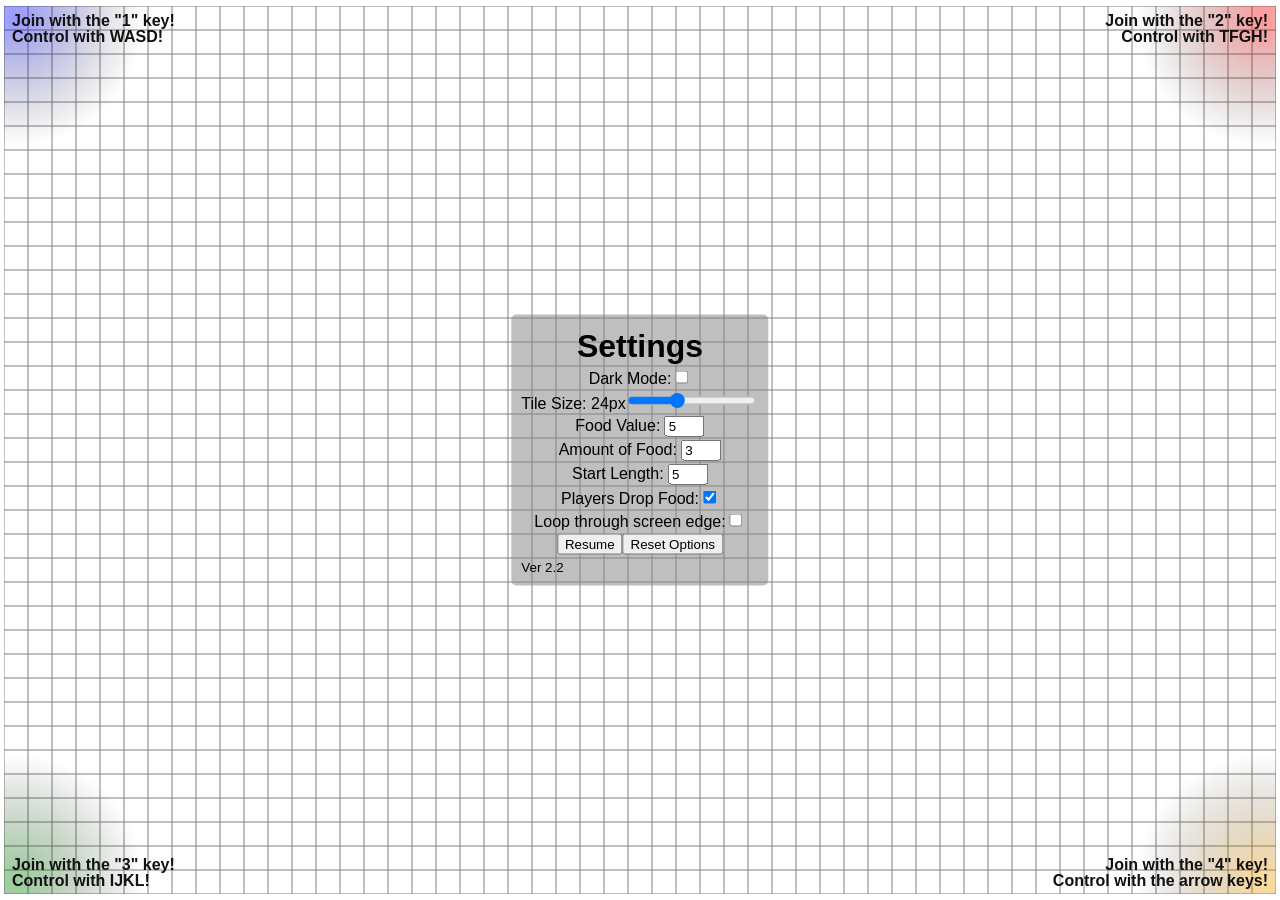
==== index.html @ a9f5474e "changed 764 files" ====
<!DOCTYPE html>
<html lang="en-us">
	<head>
		<!-- Global site tag (gtag.js) - Google Analytics -->
		<script async src="https://www.googletagmanager.com/gtag/js?id=UA-114106362-3"></script>
		<script>
			window.dataLayer = window.dataLayer || [];
			function gtag(){dataLayer.push(arguments);}
			gtag('js', new Date());

			gtag('config', 'UA-114106362-3');
		</script>

		<title>Multiplayer Snake</title>
		<meta name="robots" content="noindex">
		<meta charset="utf-8" />
		<meta name="description" content="pgattic's Web Games">
		<meta name="author" content="Preston Corless, SaveState">
		<link rel="icon" type="image/png" href="favicon-32x32.png" sizes="32x32" />
		<link rel="icon" type="image/png" href="favicon-16x16.png" sizes="16x16" />
		<style>
			canvas {
				padding: 0;
				display: block;
				margin: 0 auto;
				position: absolute;
				top: 50%;
				left: 50%;
				-ms-transform: translate(-50%, -50%);
				transform: translate(-50%, -50%);
			}
			#menu {
				background: #8888;
				font-family: Arial;
				margin: 0;
				padding: 10px;
				position: absolute;
				top: 50%;
				left: 50%;
				-ms-transform: translate(-50%, -50%);
				transform: translate(-50%, -50%);
				place-items: center;
				border-radius: 5px;
			}
			#menu>* {
				margin: 3px auto;
				width: fit-content;
			}
			input[type=number] {
				width: 32px;
			}
		</style>
	</head>
	<body>
		<canvas id="canvas" width="100%" height="100%">Sorry, your browser doesn't support HTML5 Canvas! Choose a different browser please!</canvas>
		<form id="menu" oninput="applySettings()">
			<h1>Settings</h1>
			<p>Dark Mode:<input type="checkbox"id="darkBox"></p>
			<p>Tile Size: <span id="unitOut">24</span>px<input type="range" value="24" min="1" max="64" id="unitBox"></p>
			<p>Food Value: <input type="number" value="5" id="foodValBox"></p>
			<p>Amount of Food: <input type="number" value="3" id="foodAmtBox"></p>
			<p>Start Length: <input type="number" value="5" id="startScoreBox"></p>
			<p>Players Drop Food:<input type="checkbox"id="pFoodBox"checked="true"></p>
			<p>Loop through screen edge:<input type="checkbox"id="loopBox"></p>
			<div><input type="button" value="Resume" onclick="togglePause()"><input type="button" value="Reset Options" onclick="resetOptions()"></div>
			<small>Ver 2.2</small>
		</form>
		<script src="script.js"></script>
	</body>
</html>
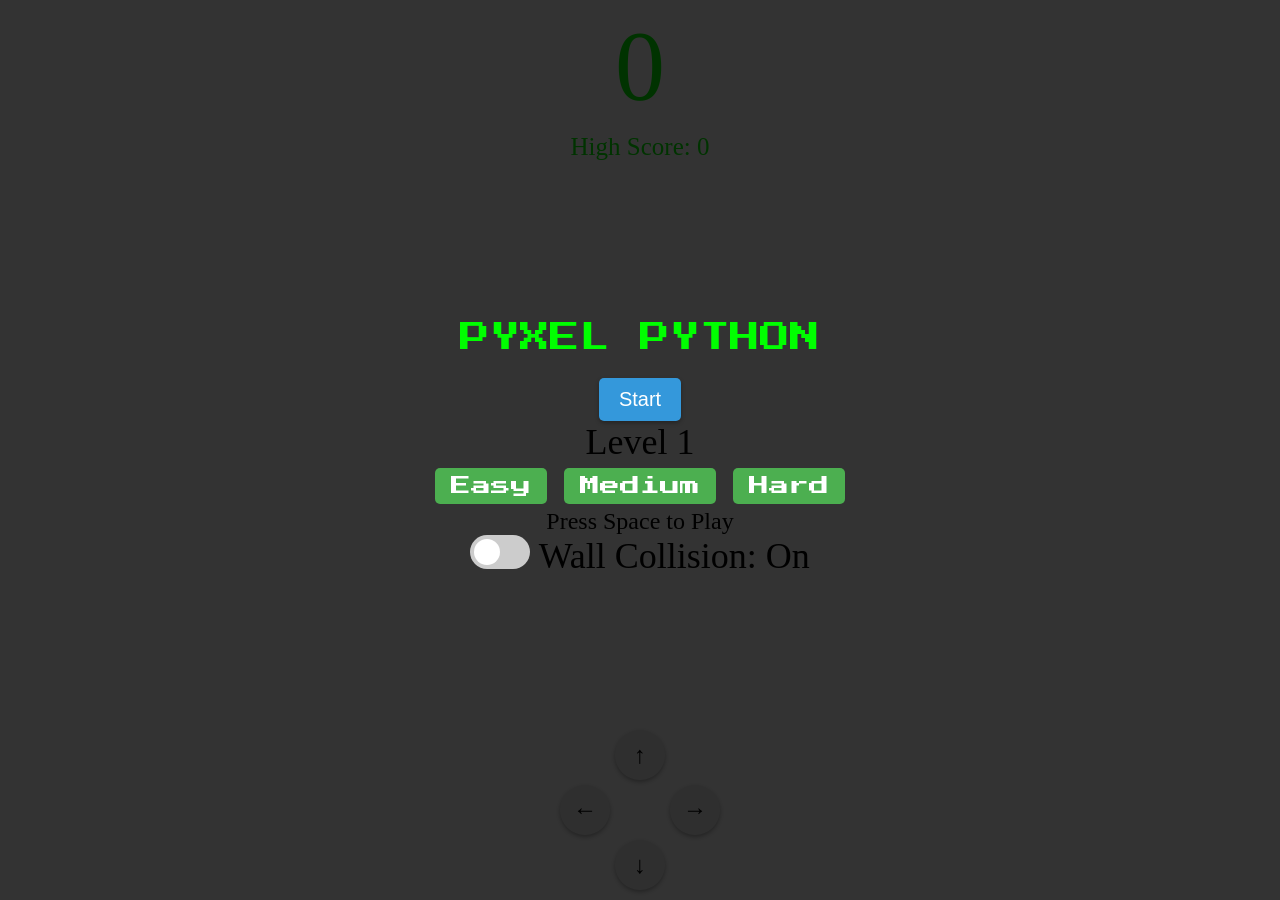
==== commit d9a23368: "Add files via upload" ====
--- a/index.html
+++ b/index.html
@@ -1,70 +1,92 @@
-<!DOCTYPE html>
-<html lang="en-us">
-	<head>
-		<!-- Global site tag (gtag.js) - Google Analytics -->
-		<script async src="https://www.googletagmanager.com/gtag/js?id=UA-114106362-3"></script>
-		<script>
-			window.dataLayer = window.dataLayer || [];
-			function gtag(){dataLayer.push(arguments);}
-			gtag('js', new Date());
-
-			gtag('config', 'UA-114106362-3');
-		</script>
-
-		<title>Multiplayer Snake</title>
-		<meta name="robots" content="noindex">
-		<meta charset="utf-8" />
-		<meta name="description" content="pgattic's Web Games">
-		<meta name="author" content="Preston Corless, SaveState">
-		<link rel="icon" type="image/png" href="favicon-32x32.png" sizes="32x32" />
-		<link rel="icon" type="image/png" href="favicon-16x16.png" sizes="16x16" />
-		<style>
-			canvas {
-				padding: 0;
-				display: block;
-				margin: 0 auto;
-				position: absolute;
-				top: 50%;
-				left: 50%;
-				-ms-transform: translate(-50%, -50%);
-				transform: translate(-50%, -50%);
-			}
-			#menu {
-				background: #8888;
-				font-family: Arial;
-				margin: 0;
-				padding: 10px;
-				position: absolute;
-				top: 50%;
-				left: 50%;
-				-ms-transform: translate(-50%, -50%);
-				transform: translate(-50%, -50%);
-				place-items: center;
-				border-radius: 5px;
-			}
-			#menu>* {
-				margin: 3px auto;
-				width: fit-content;
-			}
-			input[type=number] {
-				width: 32px;
-			}
-		</style>
-	</head>
-	<body>
-		<canvas id="canvas" width="100%" height="100%">Sorry, your browser doesn't support HTML5 Canvas! Choose a different browser please!</canvas>
-		<form id="menu" oninput="applySettings()">
-			<h1>Settings</h1>
-			<p>Dark Mode:<input type="checkbox"id="darkBox"></p>
-			<p>Tile Size: <span id="unitOut">24</span>px<input type="range" value="24" min="1" max="64" id="unitBox"></p>
-			<p>Food Value: <input type="number" value="5" id="foodValBox"></p>
-			<p>Amount of Food: <input type="number" value="3" id="foodAmtBox"></p>
-			<p>Start Length: <input type="number" value="5" id="startScoreBox"></p>
-			<p>Players Drop Food:<input type="checkbox"id="pFoodBox"checked="true"></p>
-			<p>Loop through screen edge:<input type="checkbox"id="loopBox"></p>
-			<div><input type="button" value="Resume" onclick="togglePause()"><input type="button" value="Reset Options" onclick="resetOptions()"></div>
-			<small>Ver 2.2</small>
-		</form>
-		<script src="script.js"></script>
-	</body>
-</html>
+<!DOCTYPE html>
+<html>
+  <head>
+    <meta charset="UTF-8" />
+    <title>Snake Game</title>
+    <link rel="stylesheet" href="snake_game_styles.css" />
+    <link
+      rel="stylesheet"
+      href="https://fonts.googleapis.com/css2?family=Press+Start+2P&display=swap"
+    />
+    <link
+      rel="icon"
+      href="resources/python_logo_pmu_icon.ico"
+      type="image/x-icon"
+    />
+    <!-- Include Socket.io library -->
+    <script src="https://cdn.socket.io/4.1.2/socket.io.js"></script>
+  </head>
+
+  <body>
+    <div id="score">0</div>
+    <div id="high-score">High Score: 0</div>
+    <canvas id="snakeboard" width="400" height="400"></canvas>
+    <div id="game-over" style="display: none">
+      <!-- The `<div id="game-over-content">` section is creating the content that is displayed when the
+    game is over. It includes a heading `<h2>` that says "Game Over!", a paragraph `<p>` that
+    displays the final score using a `<span>` element with the id "final-score", and a button
+    `<button>` that calls the `restartGame()` function when clicked. This content is used to provide
+    information to the player about their final score and allows them to restart the game. -->
+      <div id="game-over-content">
+        <h2>Game Over!</h2>
+        <p>Your final score: <span id="final-score">0</span></p>
+        <button onclick="restartGame()">Restart</button>
+      </div>
+    </div>
+    <!-- Add the level selection menu to the welcome overlay -->
+    <div id="welcome-overlay">
+      <div id="welcome-text">PYXEL PYTHON</div>
+      <!-- Start Button-->
+      <div id="start-container">
+        <button id="start-button" onclick="startGame()">Start</button>
+      </div>
+
+      <!-- Add the level indicator element -->
+      <div id="level-indicator">Level 1</div>
+      <!-- The `<div id="level-selection">` section is creating a set of buttons that allow the user to
+    select the difficulty level of the snake game. Each button has an `onclick` attribute that calls
+    the `selectLevel()` function with a specific difficulty level as an argument. -->
+      <div id="level-selection">
+        <button onclick="selectLevel('easy')">Easy</button>
+        <button onclick="selectLevel('medium')">Medium</button>
+        <button onclick="selectLevel('hard')">Hard</button>
+      </div>
+      <div id="play-text">Press Space to Play</div>
+      <!-- The `<div>` element with the id "wall-collision-switch" is creating a toggle switch for wall
+    collision in the snake game. -->
+      <div id="wall-collision-switch">
+        <label class="switch">
+          <input
+            type="checkbox"
+            id="wall-collision-toggle"
+            onclick="toggleWallCollision()"
+          />
+          <span class="slider round"></span>
+        </label>
+        <span id="wall-collision-label">Wall Collision: On</span>
+      </div>
+    </div>
+
+    <!-- The code you provided is creating a set of buttons with arrow symbols (←, →, ↑, ↓) inside a `<div>`
+element with the id "touch-controls". These buttons are used for touch controls in the snake game.
+Each button has an `onclick` attribute that calls a corresponding function (`moveLeft()`,
+`moveRight()`, `moveUp()`, `moveDown()`) when clicked. These functions are likely responsible for
+controlling the movement of the snake in the game. -->
+    <div id="touch-controls">
+      <button id="moveLeftBtn" onclick="moveLeft()">←</button>
+      <button id="moveRightBtn" onclick="moveRight()">→</button>
+      <button id="moveUpBtn" onclick="moveUp()">↑</button>
+      <button id="moveDownBtn" onclick="moveDown()">↓</button>
+    </div>
+    <audio id="game-over-sound" preload="auto">
+      <source src="resource/2G7CF5V-gamers-fail-game.mp3" type="audio/mp3" />
+      <!-- Add more <source> elements with different audio formats for cross-browser compatibility -->
+      <!-- For example: <source src="path/to/your/sound-effect.ogg" type="audio/ogg"> -->
+    </audio>
+    <audio id="background-music" preload="auto" loop>
+      <source src="resource/Press_Start.mp3" type="audio/mp3" />
+      <!-- Add more <source> elements with different audio formats for cross-browser compatibility -->
+    </audio>
+    <script src="snake_game_scripts.js"></script>
+  </body>
+</html>
--- a/snake_game_styles.css
+++ b/snake_game_styles.css
@@ -0,0 +1,330 @@
+body {
+  background-color: var(--background-color);
+}
+
+/* The CSS code is styling a button with the id "multiplayer-button". */
+#multiplayer-button {
+  background-color: #4caf50; /* Green background color */
+  border: none; /* Remove the border */
+  color: white; /* White text color */
+  padding: 10px 20px; /* Add padding for a nice button size */
+  text-align: center; /* Center the text horizontally */
+  text-decoration: none; /* Remove underline from the text */
+  display: inline-block; /* Make it an inline block element */
+  font-size: 16px; /* Font size */
+  border-radius: 5px; /* Add rounded corners */
+  cursor: pointer; /* Add a pointer cursor on hover */
+  margin-top: 20px; /* Add some top margin for spacing */
+  transition: background-color 0.3s ease; /* Smooth background color transition */
+}
+
+#multiplayer-button:hover {
+  background-color: #45a049; /* Darker green on hover */
+}
+
+#snakeboard {
+  position: absolute;
+  top: 50%;
+  left: 50%;
+  transform: translate(-50%, -50%);
+  margin-bottom: 100px; /* Create space between the snake board and controls */
+  max-width: 100%; /* Ensure the canvas doesn't exceed its container's width */
+  max-height: 100vh; /* Ensure the canvas doesn't exceed the viewport height */
+  width: auto; /* Let the canvas scale its width based on its container */
+  height: auto; /* Let the canvas scale its height based on its container */
+  background-color: var(--snakeboard-background);
+  border: 10px solid var(--snakeboard-border);
+  box-shadow: 8px 8px 16px var(--snakeboard-shadow-dark),
+    -8px -8px 16px var(--snakeboard-shadow-light);
+  margin: 0 auto; /* Center the game board horizontally */
+}
+
+#score {
+  font-size: 100px;
+  color: #00ff00;
+  text-shadow: 4px 4px 8px var(--snakeboard-shadow-dark);
+  text-align: center;
+  margin: 0; /* Remove default margin */
+}
+
+#high-score {
+  font-size: 25px;
+  color: #00ff00;
+  text-shadow: 1px 1px 1px var(--snakeboard-shadow-dark);
+  text-align: center;
+  margin: 10px 0 0; /* Adjust the top margin */
+}
+
+#game-over {
+  text-align: center;
+  color: var(--snakeboard-background);
+  text-shadow: 2px 2px 4px var(--snakeboard-shadow-dark);
+}
+#welcome-overlay {
+  position: absolute;
+  top: 0;
+  left: 0;
+  width: 100%;
+  height: 100%;
+  background-color: rgba(0, 0, 0, 0.8);
+  display: flex;
+  justify-content: center;
+  align-items: center;
+  flex-direction: column;
+  color: var(--snakeboard-background);
+  font-size: 36px;
+  z-index: 999;
+  text-shadow: 2px 2px 4px var(--snakeboard-shadow-dark);
+}
+@keyframes levitate {
+  0%,
+  100% {
+    transform: translateY(0);
+  }
+  50% {
+    transform: translateY(-10px);
+  }
+}
+
+@keyframes pulse {
+  0%,
+  100% {
+    transform: scale(1);
+  }
+  50% {
+    transform: scale(1.1);
+  }
+}
+
+@keyframes glow {
+  0%,
+  100% {
+    text-shadow: none;
+  }
+  50% {
+    text-shadow: 0 0 10px #00ff00, 0 0 20px #00ff00, 0 0 30px #00ff00;
+  }
+}
+
+#welcome-text {
+  font-family: "Press Start 2P", cursive, sans-serif;
+  font-size: 30px; /* Adjust the font size as needed */
+  color: #00ff00; /* Set the initial text color */
+  animation: levitate 2s ease-in-out infinite, pulse 2s ease-in-out infinite,
+    glow 2s ease-in-out infinite;
+}
+
+#start-container {
+  text-align: center;
+  margin-top: 20px;
+}
+
+#start-button {
+  font-size: 20px;
+  padding: 10px 20px;
+  background-color: #3498db;
+  color: white;
+  border: none;
+  border-radius: 5px;
+  cursor: pointer;
+  box-shadow: 0px 2px 4px rgba(0, 0, 0, 0.3);
+  transition: background-color 0.3s;
+}
+
+#start-button:hover {
+  background-color: #2980b9;
+}
+
+#play-text {
+  font-size: 24px;
+}
+/* Add asymmetrical layout for the game over screen */
+#game-over {
+  position: absolute;
+  top: 50%;
+  left: 50%;
+  transform: translate(-50%, -50%);
+  background-color: rgba(0, 0, 0, 0.8);
+  padding: 20px;
+  display: flex;
+  flex-direction: column;
+  justify-content: center;
+  align-items: center;
+  color: white;
+  font-size: 36px;
+  z-index: 999;
+}
+#game-over-content {
+  max-width: 400px;
+  text-align: center;
+}
+#game-over h2 {
+  font-size: 48px;
+  font-weight: bold;
+  margin-bottom: 20px;
+}
+#game-over p {
+  font-size: 24px;
+  margin-bottom: 30px;
+}
+#game-over button {
+  font-size: 24px;
+  padding: 10px 20px;
+  background-color: #4caf50;
+  color: white;
+  border: none;
+  border-radius: 5px;
+  cursor: pointer;
+  transition: background-color 0.3s ease;
+}
+#game-over button:hover {
+  background-color: #45a049;
+}
+.switch {
+  position: relative;
+  display: inline-block;
+  width: 60px;
+  height: 34px;
+}
+
+.switch input {
+  opacity: 0;
+  width: 0;
+  height: 0;
+}
+
+/* Rounded slider */
+.slider {
+  position: absolute;
+  cursor: pointer;
+  top: 0;
+  left: 0;
+  right: 0;
+  bottom: 0;
+  background-color: #ccc;
+  transition: 0.4s;
+  border-radius: 34px;
+}
+
+.slider:before {
+  position: absolute;
+  content: "";
+  height: 26px;
+  width: 26px;
+  left: 4px;
+  bottom: 4px;
+  background-color: white;
+  transition: 0.4s;
+  border-radius: 50%;
+}
+
+input:checked + .slider {
+  background-color: #2196f3;
+}
+
+input:focus + .slider {
+  box-shadow: 0 0 1px #2196f3;
+}
+
+input:checked + .slider:before {
+  transform: translateX(26px);
+}
+
+/* Rounded sliders ends here */
+
+/* Add the level selection buttons to the welcome-overlay */
+#level-selection button {
+  font-size: 20px;
+  font-family: "Press Start 2P", cursive, sans-serif;
+  padding: 8px 16px;
+  margin: 4px;
+  background-color: #4caf50;
+  color: white;
+  border: none;
+  border-radius: 5px;
+  cursor: pointer;
+}
+#touch-controls {
+  position: absolute;
+  bottom: 10px;
+  left: 50%;
+  transform: translateX(-50%);
+  display: grid;
+  grid-template-columns: repeat(2, 1fr);
+  grid-gap: 5px;
+  align-items: center;
+  max-width: 200px; /* Limit the width of the touch controls */
+}
+
+#touch-controls button {
+  font-size: 24px;
+  width: 50px;
+  height: 50px;
+  background-color: #eee;
+  border: none;
+  border-radius: 50%;
+  cursor: pointer;
+  box-shadow: 0px 2px 4px rgba(0, 0, 0, 0.3);
+  transition: background-color 0.3s, transform 0.2s;
+}
+
+#touch-controls button:hover {
+  background-color: #ddd;
+}
+
+#touch-controls button.pressed {
+  transform: scale(1.1);
+}
+
+#moveLeftBtn {
+  grid-column: 1;
+  grid-row: 2;
+}
+
+#moveRightBtn {
+  grid-column: 3;
+  grid-row: 2;
+}
+
+#moveUpBtn {
+  grid-column: 2;
+  grid-row: 1;
+}
+
+#moveDownBtn {
+  grid-column: 2;
+  grid-row: 3;
+}
+@media (max-width: 768px) {
+  #welcome-text {
+    font-size: 24px; /* Adjust the font size for smaller screens */
+  }
+
+  #level-indicator {
+    font-size: 18px; /* Adjust the font size for smaller screens */
+  }
+
+  #level-selection button {
+    font-size: 16px; /* Adjust the font size for smaller screens */
+  }
+
+  #play-text {
+    font-size: 20px; /* Adjust the font size for smaller screens */
+  }
+
+  #wall-collision-label {
+    font-size: 25px; /* Adjust the font size for smaller screens */
+  }
+}
+/* Example styling for a player indicator */
+.player-indicator {
+  position: absolute;
+  top: 10px;
+  left: 10px;
+  background-color: rgba(255, 255, 255, 0.8);
+  border-radius: 5px;
+  padding: 5px 10px;
+  font-family: "Press Start 2P", sans-serif;
+  font-size: 14px;
+  color: #333;
+}
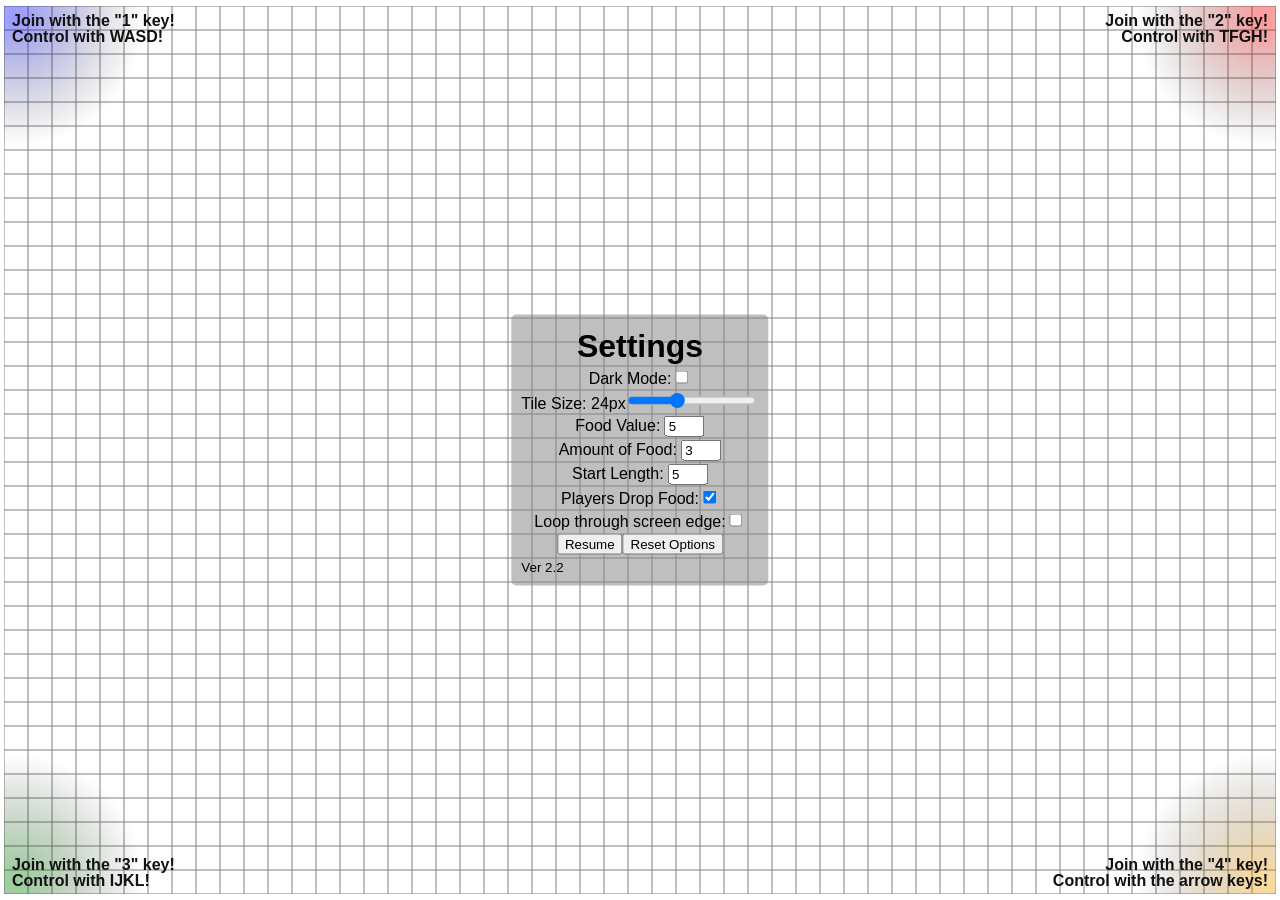
==== commit c64e900b: "changed 3 files" ====
--- a/index.html
+++ b/index.html
@@ -1,92 +1,104 @@
-<!DOCTYPE html>
-<html>
-  <head>
-    <meta charset="UTF-8" />
-    <title>Snake Game</title>
-    <link rel="stylesheet" href="snake_game_styles.css" />
-    <link
-      rel="stylesheet"
-      href="https://fonts.googleapis.com/css2?family=Press+Start+2P&display=swap"
-    />
-    <link
-      rel="icon"
-      href="resources/python_logo_pmu_icon.ico"
-      type="image/x-icon"
-    />
-    <!-- Include Socket.io library -->
-    <script src="https://cdn.socket.io/4.1.2/socket.io.js"></script>
-  </head>
-
-  <body>
-    <div id="score">0</div>
-    <div id="high-score">High Score: 0</div>
-    <canvas id="snakeboard" width="400" height="400"></canvas>
-    <div id="game-over" style="display: none">
-      <!-- The `<div id="game-over-content">` section is creating the content that is displayed when the
-    game is over. It includes a heading `<h2>` that says "Game Over!", a paragraph `<p>` that
-    displays the final score using a `<span>` element with the id "final-score", and a button
-    `<button>` that calls the `restartGame()` function when clicked. This content is used to provide
-    information to the player about their final score and allows them to restart the game. -->
-      <div id="game-over-content">
-        <h2>Game Over!</h2>
-        <p>Your final score: <span id="final-score">0</span></p>
-        <button onclick="restartGame()">Restart</button>
-      </div>
-    </div>
-    <!-- Add the level selection menu to the welcome overlay -->
-    <div id="welcome-overlay">
-      <div id="welcome-text">PYXEL PYTHON</div>
-      <!-- Start Button-->
-      <div id="start-container">
-        <button id="start-button" onclick="startGame()">Start</button>
-      </div>
-
-      <!-- Add the level indicator element -->
-      <div id="level-indicator">Level 1</div>
-      <!-- The `<div id="level-selection">` section is creating a set of buttons that allow the user to
-    select the difficulty level of the snake game. Each button has an `onclick` attribute that calls
-    the `selectLevel()` function with a specific difficulty level as an argument. -->
-      <div id="level-selection">
-        <button onclick="selectLevel('easy')">Easy</button>
-        <button onclick="selectLevel('medium')">Medium</button>
-        <button onclick="selectLevel('hard')">Hard</button>
-      </div>
-      <div id="play-text">Press Space to Play</div>
-      <!-- The `<div>` element with the id "wall-collision-switch" is creating a toggle switch for wall
-    collision in the snake game. -->
-      <div id="wall-collision-switch">
-        <label class="switch">
-          <input
-            type="checkbox"
-            id="wall-collision-toggle"
-            onclick="toggleWallCollision()"
-          />
-          <span class="slider round"></span>
-        </label>
-        <span id="wall-collision-label">Wall Collision: On</span>
-      </div>
-    </div>
-
-    <!-- The code you provided is creating a set of buttons with arrow symbols (←, →, ↑, ↓) inside a `<div>`
-element with the id "touch-controls". These buttons are used for touch controls in the snake game.
-Each button has an `onclick` attribute that calls a corresponding function (`moveLeft()`,
-`moveRight()`, `moveUp()`, `moveDown()`) when clicked. These functions are likely responsible for
-controlling the movement of the snake in the game. -->
-    <div id="touch-controls">
-      <button id="moveLeftBtn" onclick="moveLeft()">←</button>
-      <button id="moveRightBtn" onclick="moveRight()">→</button>
-      <button id="moveUpBtn" onclick="moveUp()">↑</button>
-      <button id="moveDownBtn" onclick="moveDown()">↓</button>
-    </div>
-    <audio id="game-over-sound" preload="auto">
-      <source src="resource/2G7CF5V-gamers-fail-game.mp3" type="audio/mp3" />
-      <!-- Add more <source> elements with different audio formats for cross-browser compatibility -->
-      <!-- For example: <source src="path/to/your/sound-effect.ogg" type="audio/ogg"> -->
-    </audio>
-    <audio id="background-music" preload="auto" loop>
-      <source src="resource/Press_Start.mp3" type="audio/mp3" />
-      <!-- Add more <source> elements with different audio formats for cross-browser compatibility -->
-    </audio>
-    <script src="snake_game_scripts.js"></script>
-  </body>
-</html>
+<!DOCTYPE html>
+<html lang="en-us">
+  <head>
+    <!-- Global site tag (gtag.js) - Google Analytics -->
+    <script
+      async
+      src="https://www.googletagmanager.com/gtag/js?id=UA-114106362-3"
+    ></script>
+    <script>
+      window.dataLayer = window.dataLayer || [];
+      function gtag() {
+        dataLayer.push(arguments);
+      }
+      gtag("js", new Date());
+
+      gtag("config", "UA-114106362-3");
+    </script>
+
+    <title>Multiplayer Snake</title>
+    <meta name="robots" content="noindex" />
+    <meta charset="utf-8" />
+    <meta name="description" content="CP3405's Web Games" />
+    <meta name="author" content="KaungSithuLinn, KaungSithuLinn" />
+    <link
+      rel="icon"
+      type="image/png"
+      href="resources/python_logo_pmu_icon.ico"
+      sizes="32x32"
+    />
+    <link
+      rel="icon"
+      type="image/png"
+      href="resources/python_logo_pmu_icon.ico"
+      sizes="16x16"
+    />
+    <style>
+      canvas {
+        padding: 0;
+        display: block;
+        margin: 0 auto;
+        position: absolute;
+        top: 50%;
+        left: 50%;
+        -ms-transform: translate(-50%, -50%);
+        transform: translate(-50%, -50%);
+      }
+      #menu {
+        background: #8888;
+        font-family: Arial;
+        margin: 0;
+        padding: 10px;
+        position: absolute;
+        top: 50%;
+        left: 50%;
+        -ms-transform: translate(-50%, -50%);
+        transform: translate(-50%, -50%);
+        place-items: center;
+        border-radius: 5px;
+      }
+      #menu > * {
+        margin: 3px auto;
+        width: fit-content;
+      }
+      input[type="number"] {
+        width: 32px;
+      }
+    </style>
+  </head>
+  <body>
+    <canvas id="canvas" width="100%" height="100%"
+      >Sorry, your browser doesn't support HTML5 Canvas! Choose a different
+      browser please!</canvas
+    >
+    <form id="menu" oninput="applySettings()">
+      <h1>Settings</h1>
+      <p>Dark Mode:<input type="checkbox" id="darkBox" /></p>
+      <p>
+        Tile Size: <span id="unitOut">24</span>px<input
+          type="range"
+          value="24"
+          min="1"
+          max="64"
+          id="unitBox"
+        />
+      </p>
+      <p>Food Value: <input type="number" value="5" id="foodValBox" /></p>
+      <p>Amount of Food: <input type="number" value="3" id="foodAmtBox" /></p>
+      <p>Start Length: <input type="number" value="5" id="startScoreBox" /></p>
+      <p>
+        Players Drop Food:<input type="checkbox" id="pFoodBox" checked="true" />
+      </p>
+      <p>Loop through screen edge:<input type="checkbox" id="loopBox" /></p>
+      <div>
+        <input type="button" value="Resume" onclick="togglePause()" /><input
+          type="button"
+          value="Reset Options"
+          onclick="resetOptions()"
+        />
+      </div>
+      <small>Ver 2.2</small>
+    </form>
+    <script src="script.js"></script>
+  </body>
+</html>
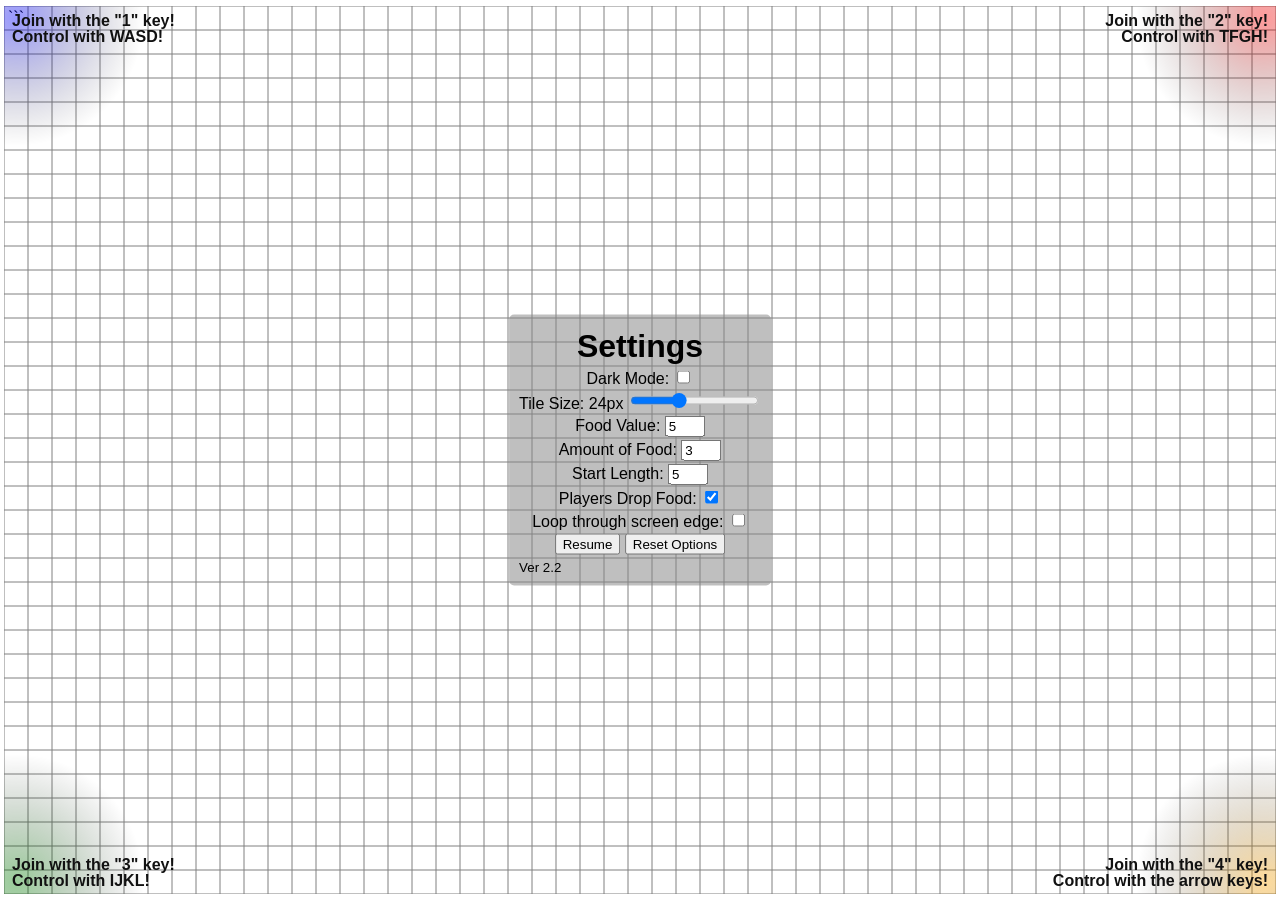
==== commit 5b06148a: "changed 3 files" ====
--- a/index.html
+++ b/index.html
@@ -1,3 +1,12 @@
+<!-- # Multiplayer Snake Documentation
+
+This is the documentation for the code in the Multiplayer Snake game.
+
+## HTML Structure
+
+The code is written in HTML and consists of the following structure:
+
+```html -->
 <!DOCTYPE html>
 <html lang="en-us">
   <head>
@@ -6,21 +15,24 @@
       async
       src="https://www.googletagmanager.com/gtag/js?id=UA-114106362-3"
     ></script>
+    <!-- Google Analytics configuration script -->
     <script>
       window.dataLayer = window.dataLayer || [];
       function gtag() {
         dataLayer.push(arguments);
       }
       gtag("js", new Date());
-
       gtag("config", "UA-114106362-3");
     </script>
 
     <title>Multiplayer Snake</title>
+    <!-- Meta tags -->
     <meta name="robots" content="noindex" />
     <meta charset="utf-8" />
     <meta name="description" content="CP3405's Web Games" />
     <meta name="author" content="KaungSithuLinn, KaungSithuLinn" />
+
+    <!-- Favicon -->
     <link
       rel="icon"
       type="image/png"
@@ -33,6 +45,8 @@
       href="resources/python_logo_pmu_icon.ico"
       sizes="16x16"
     />
+
+    <!-- CSS Styles -->
     <style>
       canvas {
         padding: 0;
@@ -67,38 +81,75 @@
     </style>
   </head>
   <body>
-    <canvas id="canvas" width="100%" height="100%"
-      >Sorry, your browser doesn't support HTML5 Canvas! Choose a different
-      browser please!</canvas
-    >
+    <!-- Main game canvas -->
+    <canvas id="canvas" width="100%" height="100%">
+      Sorry, your browser doesn't support HTML5 Canvas! Choose a different
+      browser please!
+    </canvas>
+
+    <!-- Settings menu -->
     <form id="menu" oninput="applySettings()">
       <h1>Settings</h1>
-      <p>Dark Mode:<input type="checkbox" id="darkBox" /></p>
       <p>
-        Tile Size: <span id="unitOut">24</span>px<input
-          type="range"
-          value="24"
-          min="1"
-          max="64"
-          id="unitBox"
-        />
+        Dark Mode:
+        <input type="checkbox" id="darkBox" />
       </p>
-      <p>Food Value: <input type="number" value="5" id="foodValBox" /></p>
-      <p>Amount of Food: <input type="number" value="3" id="foodAmtBox" /></p>
-      <p>Start Length: <input type="number" value="5" id="startScoreBox" /></p>
       <p>
-        Players Drop Food:<input type="checkbox" id="pFoodBox" checked="true" />
+        Tile Size: <span id="unitOut">24</span>px
+        <input type="range" value="24" min="1" max="64" id="unitBox" />
       </p>
-      <p>Loop through screen edge:<input type="checkbox" id="loopBox" /></p>
+      <p>
+        Food Value:
+        <input type="number" value="5" id="foodValBox" />
+      </p>
+      <p>
+        Amount of Food:
+        <input type="number" value="3" id="foodAmtBox" />
+      </p>
+      <p>
+        Start Length:
+        <input type="number" value="5" id="startScoreBox" />
+      </p>
+      <p>
+        Players Drop Food:
+        <input type="checkbox" id="pFoodBox" checked="true" />
+      </p>
+      <p>
+        Loop through screen edge:
+        <input type="checkbox" id="loopBox" />
+      </p>
       <div>
-        <input type="button" value="Resume" onclick="togglePause()" /><input
-          type="button"
-          value="Reset Options"
-          onclick="resetOptions()"
-        />
+        <input type="button" value="Resume" onclick="togglePause()" />
+        <input type="button" value="Reset Options" onclick="resetOptions()" />
       </div>
       <small>Ver 2.2</small>
     </form>
+
+    <!-- Javascript -->
     <script src="script.js"></script>
   </body>
 </html>
+```
+
+<!-- The code contains HTML elements for the game canvas, settings menu, and necessary scripts.
+
+## CSS Styles
+
+The code includes some CSS styles for the game canvas and settings menu. The styles are defined in a `<style>` tag within the `<head>` section of the HTML.
+
+## Scripts
+
+The code includes several scripts that provide functionality for the game. These scripts are referenced using `<script>` tags at the end of the `<body>` section.
+
+- `gtag.js` is a script for Google Analytics.
+- `script.js` contains the main game logic and handles user interactions.
+
+## Settings Menu
+
+The game includes a settings menu that allows the user to customize various aspects of the game. The menu is defined using a `<form>` tag with the id "menu". It contains several input elements for different settings, such as dark mode, tile size, food value, amount of food, start length, player food dropping, and loop through screen edge.
+
+The settings menu also includes buttons to resume the game and reset the options.
+
+## Version
+
+The version of the game is mentioned at the bottom of the settings menu as `<small>Ver 2.2</small>`. -->
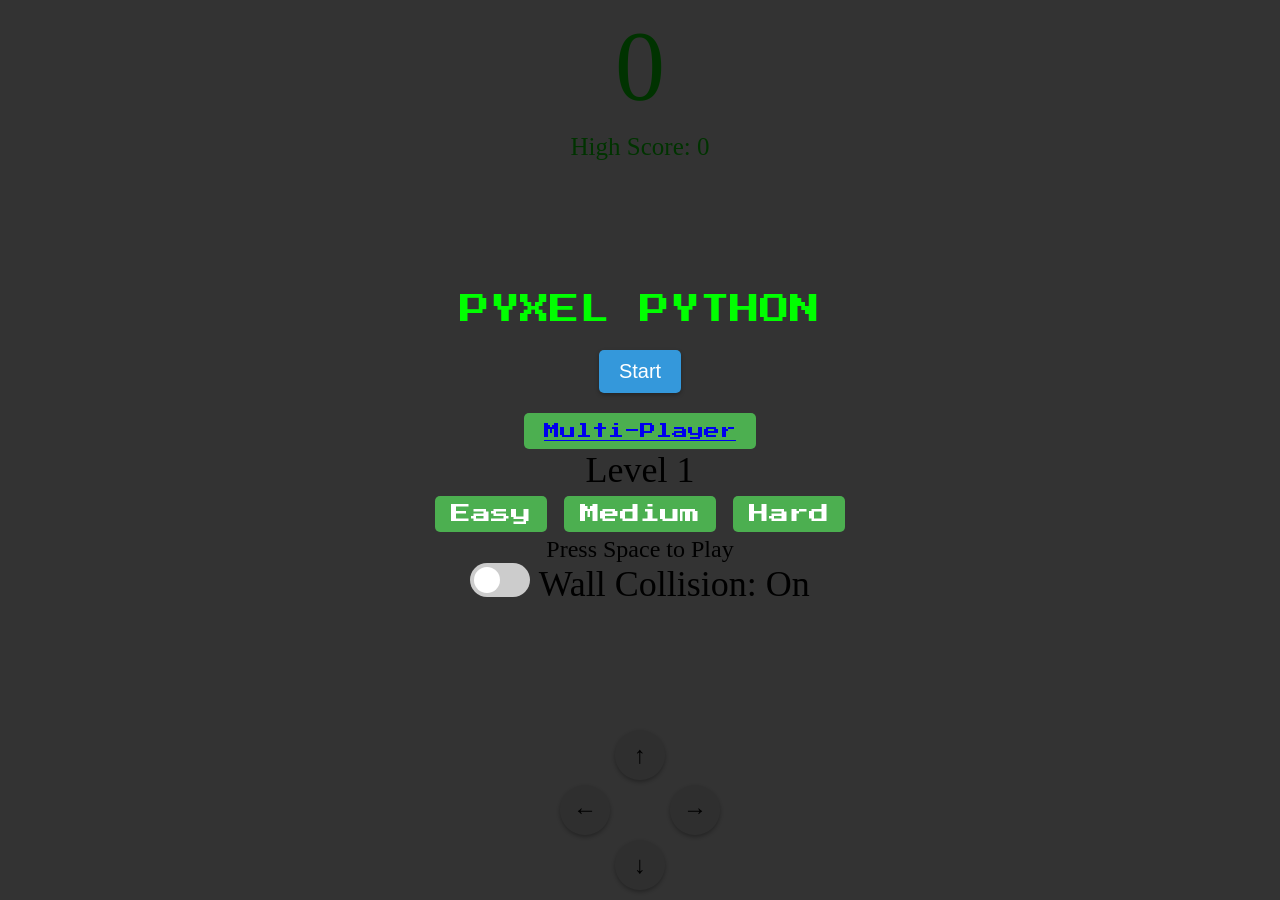
==== commit 1b5df62e: "changed 780 files" ====
--- a/index.html
+++ b/index.html
@@ -1,155 +1,216 @@
-<!-- # Multiplayer Snake Documentation
-
-This is the documentation for the code in the Multiplayer Snake game.
-
-## HTML Structure
-
-The code is written in HTML and consists of the following structure:
-
-```html -->
 <!DOCTYPE html>
-<html lang="en-us">
+<!-- Snake Game Documentation -->
+<!--  Introduction
+This is the documentation for the Snake Game, which is an HTML-based game implemented using JavaScript. The game allows the player to control a snake and navigate it to eat food and grow. The objective is to achieve the highest possible score without colliding with the walls or the snake's own body.
+
+ Files
+The Snake Game consists of the following files:
+
+1. `snake_game_styles.css`: This file contains the CSS styles for the Snake Game.
+2. `snake_game_scripts.js`: This file contains the JavaScript code for the Snake Game.
+3. `resources/2G7CF5V-gamers-fail-game.mp3`: This is an audio file that plays when the game is over.
+4. `resources/Press_Start.mp3`: This is an audio file that plays in the background while playing the game.
+
+ HTML Structure
+The Snake Game is implemented using HTML and has the following structure:
+
+ `<!DOCTYPE html>`
+This line declares the HTML document type.
+
+ `<html>`
+The root element of the HTML document.
+
+ `<head>`
+This section contains meta information and external resource references.
+
+ `<body>`
+The main content of the Snake Game.
+
+ `<div id="score">`
+This div displays the player's current score.
+
+ `<div id="high-score">`
+This div displays the highest score achieved.
+
+ `<canvas id="snakeboard">`
+This canvas element is used to draw the game board and the snake.
+
+ `<div id="game-over">`
+This div is displayed when the game is over.
+
+ `<div id="game-over-content">`
+This div contains the content of the game over message.
+
+ `<h2>`
+This heading displays the game over message.
+
+ `<p>`
+This paragraph displays the player's final score.
+
+ `<span id="final-score">`
+This span displays the final score.
+
+ `<button onclick="restartGame()">`
+This button allows the player to restart the game.
+
+ `<div id="welcome-overlay">`
+This div is displayed at the start of the game.
+
+ `<div id="welcome-text">`
+This div displays the title of the game.
+
+ `<div id="start-container">`
+This div contains the start button.
+
+ `<button id="start-button" onclick="startGame()">`
+This button starts the game when clicked.
+
+ `<button id="multiplayer-button">`
+This button opens a new tab with a multi-player game when clicked.
+
+ `<a href="https://cp3405.pages.dev/" target="_blank">`
+This anchor element creates a link to the multi-player game.
+
+ `<div id="level-indicator">`
+This div displays the current level.
+
+ `<div id="level-selection">`
+This div contains the level selection buttons.
+
+ `<button onclick="selectLevel('easy')">`
+This button selects the easy level when clicked.
+
+ `<button onclick="selectLevel('medium')">`
+This button selects the medium level when clicked.
+
+ `<button onclick="selectLevel('hard')">`
+This button selects the hard level when clicked.
+
+ `<div id="play-text">`
+This div displays the instruction to press the spacebar to play.
+
+ `<div id="wall-collision-switch">`
+This div contains the wall collision switch.
+
+ `<input type="checkbox" id="wall-collision-toggle" onclick="toggleWallCollision()">`
+This checkbox allows the player to toggle wall collision on or off.
+
+ `<span id="wall-collision-label">`
+This span displays the current wall collision status.
+
+ `<div id="touch-controls">`
+This div contains the touch controls for mobile devices.
+
+ `<button id="moveLeftBtn" onclick="moveLeft()">`
+This button allows the player to move the snake to the left.
+
+ `<button id="moveRightBtn" onclick="moveRight()">`
+This button allows the player to move the snake to the right.
+
+ `<button id="moveUpBtn" onclick="moveUp()">`
+This button allows the player to move the snake upwards.
+
+ `<button id="moveDownBtn" onclick="moveDown()">`
+This button allows the player to move the snake downwards.
+
+ `<audio id="game-over-sound">`
+This audio element plays a sound effect when the game is over.
+
+ `<source src="resources/2G7CF5V-gamers-fail-game.mp3" type="audio/mp3" />`
+This source element specifies the audio file for the sound effect.
+
+ `<audio id="background-music">`
+This audio element plays background music while playing the game.
+
+ `<source src="resources/Press_Start.mp3" type="audio/mp3" />`
+This source element specifies the audio file for the background music.
+
+ `<script src="snake_game_scripts.js"></script>`
+This script element references the JavaScript code for the Snake Game.
+
+ Conclusion
+This documentation provides an overview of the structure and components of the Snake Game. The HTML code, CSS styles, and JavaScript code work together to create an interactive and enjoyable gaming experience. -->
+<html>
   <head>
-    <!-- Global site tag (gtag.js) - Google Analytics -->
-    <script
-      async
-      src="https://www.googletagmanager.com/gtag/js?id=UA-114106362-3"
-    ></script>
-    <!-- Google Analytics configuration script -->
-    <script>
-      window.dataLayer = window.dataLayer || [];
-      function gtag() {
-        dataLayer.push(arguments);
-      }
-      gtag("js", new Date());
-      gtag("config", "UA-114106362-3");
-    </script>
-
-    <title>Multiplayer Snake</title>
-    <!-- Meta tags -->
-    <meta name="robots" content="noindex" />
-    <meta charset="utf-8" />
-    <meta name="description" content="CP3405's Web Games" />
-    <meta name="author" content="KaungSithuLinn, KaungSithuLinn" />
-
-    <!-- Favicon -->
+    <meta charset="UTF-8" />
+    <title>Snake Game</title>
+    <link rel="stylesheet" href="snake_game_styles.css" />
     <link
-      rel="icon"
-      type="image/png"
-      href="resources/python_logo_pmu_icon.ico"
-      sizes="32x32"
+      rel="stylesheet"
+      href="https://fonts.googleapis.com/css2?family=Press+Start+2P&display=swap"
     />
     <link
       rel="icon"
-      type="image/png"
-      href="resources/python_logo_pmu_icon.ico"
-      sizes="16x16"
+      href="resource/python_logo_pmu_icon.ico"
+      type="image/x-icon"
     />
-
-    <!-- CSS Styles -->
-    <style>
-      canvas {
-        padding: 0;
-        display: block;
-        margin: 0 auto;
-        position: absolute;
-        top: 50%;
-        left: 50%;
-        -ms-transform: translate(-50%, -50%);
-        transform: translate(-50%, -50%);
-      }
-      #menu {
-        background: #8888;
-        font-family: Arial;
-        margin: 0;
-        padding: 10px;
-        position: absolute;
-        top: 50%;
-        left: 50%;
-        -ms-transform: translate(-50%, -50%);
-        transform: translate(-50%, -50%);
-        place-items: center;
-        border-radius: 5px;
-      }
-      #menu > * {
-        margin: 3px auto;
-        width: fit-content;
-      }
-      input[type="number"] {
-        width: 32px;
-      }
-    </style>
+    <!-- Include Socket.io library -->
+    <script src="https://cdn.socket.io/4.1.2/socket.io.js"></script>
   </head>
+
   <body>
-    <!-- Main game canvas -->
-    <canvas id="canvas" width="100%" height="100%">
-      Sorry, your browser doesn't support HTML5 Canvas! Choose a different
-      browser please!
-    </canvas>
-
-    <!-- Settings menu -->
-    <form id="menu" oninput="applySettings()">
-      <h1>Settings</h1>
-      <p>
-        Dark Mode:
-        <input type="checkbox" id="darkBox" />
-      </p>
-      <p>
-        Tile Size: <span id="unitOut">24</span>px
-        <input type="range" value="24" min="1" max="64" id="unitBox" />
-      </p>
-      <p>
-        Food Value:
-        <input type="number" value="5" id="foodValBox" />
-      </p>
-      <p>
-        Amount of Food:
-        <input type="number" value="3" id="foodAmtBox" />
-      </p>
-      <p>
-        Start Length:
-        <input type="number" value="5" id="startScoreBox" />
-      </p>
-      <p>
-        Players Drop Food:
-        <input type="checkbox" id="pFoodBox" checked="true" />
-      </p>
-      <p>
-        Loop through screen edge:
-        <input type="checkbox" id="loopBox" />
-      </p>
-      <div>
-        <input type="button" value="Resume" onclick="togglePause()" />
-        <input type="button" value="Reset Options" onclick="resetOptions()" />
-      </div>
-      <small>Ver 2.2</small>
-    </form>
-
-    <!-- Javascript -->
-    <script src="script.js"></script>
+    <div id="score">0</div>
+    <div id="high-score">High Score: 0</div>
+    <canvas id="snakeboard" width="400" height="400"></canvas>
+    <div id="game-over" style="display: none">
+      <div id="game-over-content">
+        <h2>Game Over!</h2>
+        <p>Your final score: <span id="final-score">0</span></p>
+        <button onclick="restartGame()">Restart</button>
+      </div>
+    </div>
+    <!-- Add the level selection menu to the welcome overlay -->
+    <div id="welcome-overlay">
+      <div id="welcome-text">PYXEL PYTHON</div>
+      <!-- Start Button-->
+      <div id="start-container">
+        <button id="start-button" onclick="startGame()">Start</button>
+      </div>
+      <!-- The `<button id="multiplayer-button">` element is creating a button with the text
+      "Multi-Player". When the button is clicked, it will open a new tab with the URL
+      "https://cp3405.pages.dev/". The `target="_blank"` attribute ensures that the link is opened
+      in a new tab or window. -->
+
+      <button id="multiplayer-button" class="multiplayer-button">
+        <a href="https://multiplayersnakegame.pages.dev/">Multi-Player</a>
+      </button>
+
+      <!-- Add the level indicator element -->
+      <div id="level-indicator">Level 1</div>
+      <div id="level-selection">
+        <button onclick="selectLevel('easy')">Easy</button>
+        <button onclick="selectLevel('medium')">Medium</button>
+        <button onclick="selectLevel('hard')">Hard</button>
+      </div>
+      <div id="play-text">Press Space to Play</div>
+      <div id="wall-collision-switch">
+        <label class="switch">
+          <input
+            type="checkbox"
+            id="wall-collision-toggle"
+            onclick="toggleWallCollision()"
+          />
+          <span class="slider round"></span>
+        </label>
+        <span id="wall-collision-label">Wall Collision: On</span>
+      </div>
+    </div>
+
+    <div id="touch-controls">
+      <button id="moveLeftBtn" onclick="moveLeft()">←</button>
+      <button id="moveRightBtn" onclick="moveRight()">→</button>
+      <button id="moveUpBtn" onclick="moveUp()">↑</button>
+      <button id="moveDownBtn" onclick="moveDown()">↓</button>
+    </div>
+    <audio id="game-over-sound" preload="auto">
+      <source src="resource/2G7CF5V-gamers-fail-game.mp3" type="audio/mp3" />
+      <!-- Add more <source> elements with different audio formats for cross-browser compatibility -->
+      <!-- For example: <source src="path/to/your/sound-effect.ogg" type="audio/ogg"> -->
+    </audio>
+    <audio id="background-music" preload="auto" loop>
+      <source src="resource/Press_Start.mp3" type="audio/mp3" />
+      <!-- Add more <source> elements with different audio formats for cross-browser compatibility -->
+    </audio>
+    <script src="snake_game_scripts.js"></script>
   </body>
 </html>
-```
-
-<!-- The code contains HTML elements for the game canvas, settings menu, and necessary scripts.
-
-## CSS Styles
-
-The code includes some CSS styles for the game canvas and settings menu. The styles are defined in a `<style>` tag within the `<head>` section of the HTML.
-
-## Scripts
-
-The code includes several scripts that provide functionality for the game. These scripts are referenced using `<script>` tags at the end of the `<body>` section.
-
-- `gtag.js` is a script for Google Analytics.
-- `script.js` contains the main game logic and handles user interactions.
-
-## Settings Menu
-
-The game includes a settings menu that allows the user to customize various aspects of the game. The menu is defined using a `<form>` tag with the id "menu". It contains several input elements for different settings, such as dark mode, tile size, food value, amount of food, start length, player food dropping, and loop through screen edge.
-
-The settings menu also includes buttons to resume the game and reset the options.
-
-## Version
-
-The version of the game is mentioned at the bottom of the settings menu as `<small>Ver 2.2</small>`. -->
--- a/snake_game_styles.css
+++ b/snake_game_styles.css
@@ -0,0 +1,332 @@
+body {
+  background-color: var(--background-color);
+}
+
+#multiplayer-button {
+  /* Copy the styles from #multiplayer-button here */
+  background-color: #4caf50;
+  border: none;
+  color: white;
+  padding: 10px 20px;
+  text-align: center;
+  text-decoration: none;
+  display: inline-block;
+  font-size: 16px;
+  border-radius: 5px;
+  cursor: pointer;
+  margin-top: 20px;
+  transition: background-color 0.3s ease;
+  font-family: "Press Start 2P", cursive, sans-serif; /* Add the font-family */
+}
+
+#multiplayer-button:hover {
+  /* Copy the styles from #multiplayer-button:hover here */
+  background-color: #45a049;
+}
+
+#snakeboard {
+  position: absolute;
+  top: 50%;
+  left: 50%;
+  transform: translate(-50%, -50%);
+  margin-bottom: 100px; /* Create space between the snake board and controls */
+  max-width: 100%; /* Ensure the canvas doesn't exceed its container's width */
+  max-height: 100vh; /* Ensure the canvas doesn't exceed the viewport height */
+  width: auto; /* Let the canvas scale its width based on its container */
+  height: auto; /* Let the canvas scale its height based on its container */
+  background-color: var(--snakeboard-background);
+  border: 10px solid var(--snakeboard-border);
+  box-shadow: 8px 8px 16px var(--snakeboard-shadow-dark),
+    -8px -8px 16px var(--snakeboard-shadow-light);
+  margin: 0 auto; /* Center the game board horizontally */
+}
+
+#score {
+  font-size: 100px;
+  color: #00ff00;
+  text-shadow: 4px 4px 8px var(--snakeboard-shadow-dark);
+  text-align: center;
+  margin: 0; /* Remove default margin */
+}
+
+#high-score {
+  font-size: 25px;
+  color: #00ff00;
+  text-shadow: 1px 1px 1px var(--snakeboard-shadow-dark);
+  text-align: center;
+  margin: 10px 0 0; /* Adjust the top margin */
+}
+
+#game-over {
+  text-align: center;
+  color: var(--snakeboard-background);
+  text-shadow: 2px 2px 4px var(--snakeboard-shadow-dark);
+}
+#welcome-overlay {
+  position: absolute;
+  top: 0;
+  left: 0;
+  width: 100%;
+  height: 100%;
+  background-color: rgba(0, 0, 0, 0.8);
+  display: flex;
+  justify-content: center;
+  align-items: center;
+  flex-direction: column;
+  color: var(--snakeboard-background);
+  font-size: 36px;
+  z-index: 999;
+  text-shadow: 2px 2px 4px var(--snakeboard-shadow-dark);
+}
+@keyframes levitate {
+  0%,
+  100% {
+    transform: translateY(0);
+  }
+  50% {
+    transform: translateY(-10px);
+  }
+}
+
+@keyframes pulse {
+  0%,
+  100% {
+    transform: scale(1);
+  }
+  50% {
+    transform: scale(1.1);
+  }
+}
+
+@keyframes glow {
+  0%,
+  100% {
+    text-shadow: none;
+  }
+  50% {
+    text-shadow: 0 0 10px #00ff00, 0 0 20px #00ff00, 0 0 30px #00ff00;
+  }
+}
+
+#welcome-text {
+  font-family: "Press Start 2P", cursive, sans-serif;
+  font-size: 30px; /* Adjust the font size as needed */
+  color: #00ff00; /* Set the initial text color */
+  animation: levitate 2s ease-in-out infinite, pulse 2s ease-in-out infinite,
+    glow 2s ease-in-out infinite;
+}
+
+#start-container {
+  text-align: center;
+  margin-top: 20px;
+}
+
+#start-button {
+  font-size: 20px;
+  padding: 10px 20px;
+  background-color: #3498db;
+  color: white;
+  border: none;
+  border-radius: 5px;
+  cursor: pointer;
+  box-shadow: 0px 2px 4px rgba(0, 0, 0, 0.3);
+  transition: background-color 0.3s;
+}
+
+#start-button:hover {
+  background-color: #2980b9;
+}
+
+#play-text {
+  font-size: 24px;
+}
+/* Add asymmetrical layout for the game over screen */
+#game-over {
+  position: absolute;
+  top: 50%;
+  left: 50%;
+  transform: translate(-50%, -50%);
+  background-color: rgba(0, 0, 0, 0.8);
+  padding: 20px;
+  display: flex;
+  flex-direction: column;
+  justify-content: center;
+  align-items: center;
+  color: white;
+  font-size: 36px;
+  z-index: 999;
+}
+#game-over-content {
+  max-width: 400px;
+  text-align: center;
+}
+#game-over h2 {
+  font-size: 48px;
+  font-weight: bold;
+  margin-bottom: 20px;
+}
+#game-over p {
+  font-size: 24px;
+  margin-bottom: 30px;
+}
+#game-over button {
+  font-size: 24px;
+  padding: 10px 20px;
+  background-color: #4caf50;
+  color: white;
+  border: none;
+  border-radius: 5px;
+  cursor: pointer;
+  transition: background-color 0.3s ease;
+}
+#game-over button:hover {
+  background-color: #45a049;
+}
+.switch {
+  position: relative;
+  display: inline-block;
+  width: 60px;
+  height: 34px;
+}
+
+.switch input {
+  opacity: 0;
+  width: 0;
+  height: 0;
+}
+
+/* Rounded slider */
+.slider {
+  position: absolute;
+  cursor: pointer;
+  top: 0;
+  left: 0;
+  right: 0;
+  bottom: 0;
+  background-color: #ccc;
+  transition: 0.4s;
+  border-radius: 34px;
+}
+
+.slider:before {
+  position: absolute;
+  content: "";
+  height: 26px;
+  width: 26px;
+  left: 4px;
+  bottom: 4px;
+  background-color: white;
+  transition: 0.4s;
+  border-radius: 50%;
+}
+
+input:checked + .slider {
+  background-color: #2196f3;
+}
+
+input:focus + .slider {
+  box-shadow: 0 0 1px #2196f3;
+}
+
+input:checked + .slider:before {
+  transform: translateX(26px);
+}
+
+/* Rounded sliders ends here */
+
+/* Add the level selection buttons to the welcome-overlay */
+#level-selection button {
+  font-size: 20px;
+  font-family: "Press Start 2P", cursive, sans-serif;
+  padding: 8px 16px;
+  margin: 4px;
+  background-color: #4caf50;
+  color: white;
+  border: none;
+  border-radius: 5px;
+  cursor: pointer;
+}
+#touch-controls {
+  position: absolute;
+  bottom: 10px;
+  left: 50%;
+  transform: translateX(-50%);
+  display: grid;
+  grid-template-columns: repeat(2, 1fr);
+  grid-gap: 5px;
+  align-items: center;
+  max-width: 200px; /* Limit the width of the touch controls */
+}
+
+#touch-controls button {
+  font-size: 24px;
+  width: 50px;
+  height: 50px;
+  background-color: #eee;
+  border: none;
+  border-radius: 50%;
+  cursor: pointer;
+  box-shadow: 0px 2px 4px rgba(0, 0, 0, 0.3);
+  transition: background-color 0.3s, transform 0.2s;
+}
+
+#touch-controls button:hover {
+  background-color: #ddd;
+}
+
+#touch-controls button.pressed {
+  transform: scale(1.1);
+}
+
+#moveLeftBtn {
+  grid-column: 1;
+  grid-row: 2;
+}
+
+#moveRightBtn {
+  grid-column: 3;
+  grid-row: 2;
+}
+
+#moveUpBtn {
+  grid-column: 2;
+  grid-row: 1;
+}
+
+#moveDownBtn {
+  grid-column: 2;
+  grid-row: 3;
+}
+@media (max-width: 768px) {
+  #welcome-text {
+    font-size: 24px; /* Adjust the font size for smaller screens */
+  }
+
+  #level-indicator {
+    font-size: 18px; /* Adjust the font size for smaller screens */
+  }
+
+  #level-selection button {
+    font-size: 16px; /* Adjust the font size for smaller screens */
+  }
+
+  #play-text {
+    font-size: 20px; /* Adjust the font size for smaller screens */
+  }
+
+  #wall-collision-label {
+    font-size: 25px; /* Adjust the font size for smaller screens */
+  }
+}
+/* Example styling for a player indicator */
+.player-indicator {
+  position: absolute;
+  top: 10px;
+  left: 10px;
+  background-color: rgba(255, 255, 255, 0.8);
+  border-radius: 5px;
+  padding: 5px 10px;
+  font-family: "Press Start 2P", sans-serif;
+  font-size: 14px;
+  color: #333;
+}
